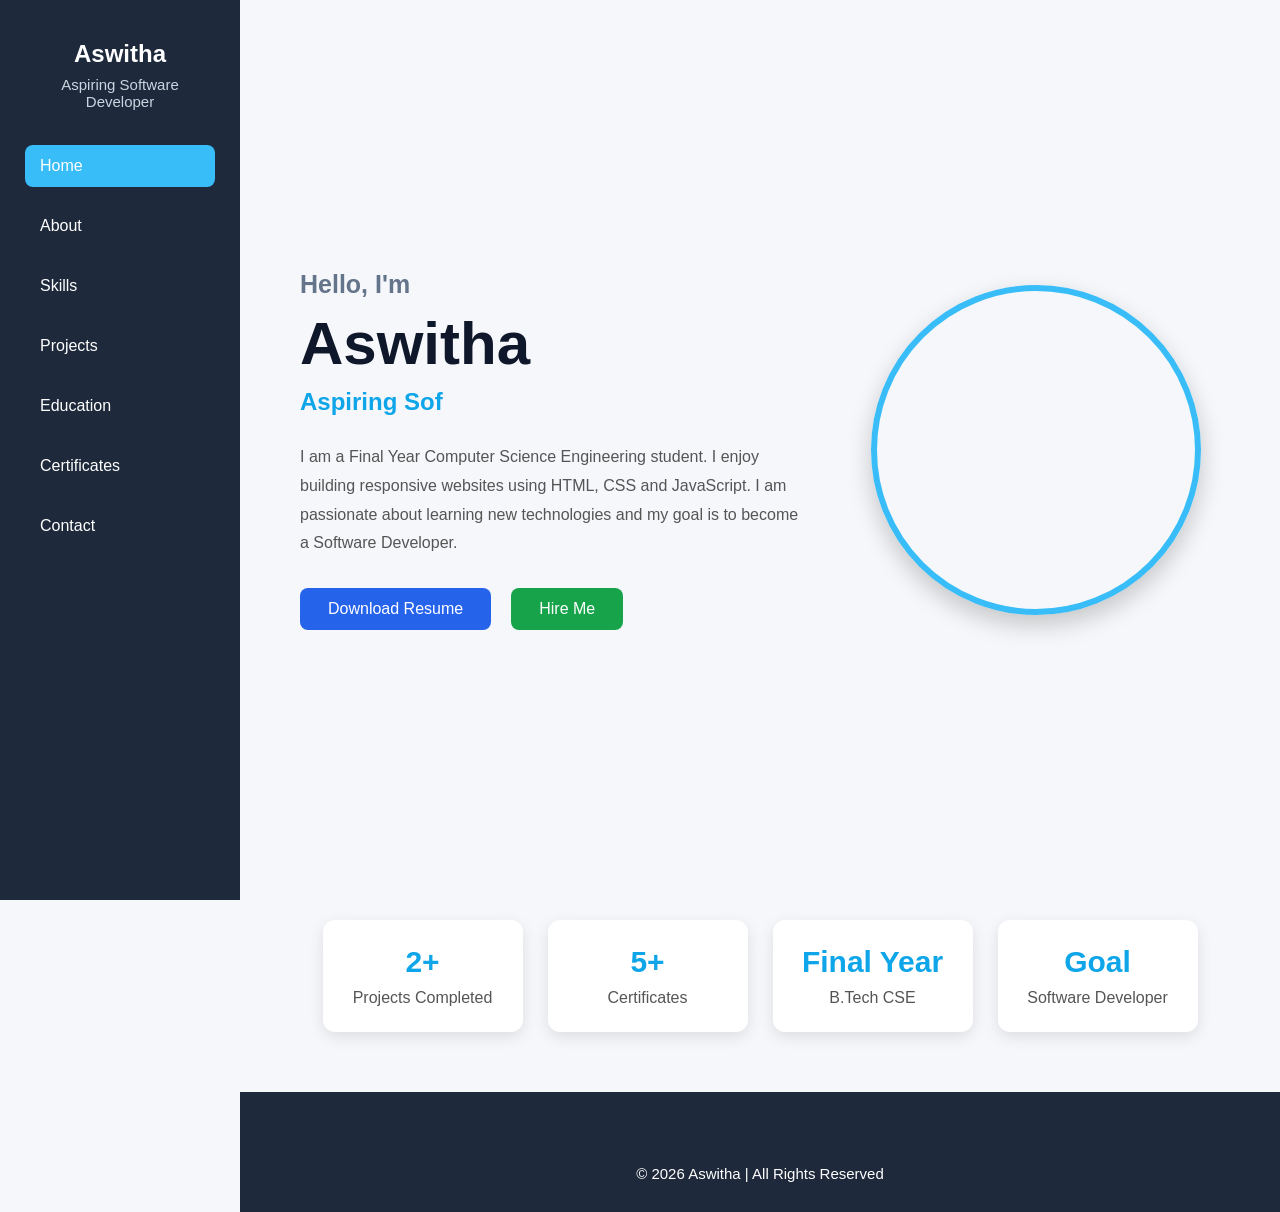
==== index.html @ d681589b "Add files via upload" ====
<!DOCTYPE html>
<html lang="en">

<head>

    <meta charset="UTF-8">
    <meta name="viewport" content="width=device-width, initial-scale=1.0">

    <title>Aswitha | Portfolio</title>

    <link rel="stylesheet" href="index.css">

</head>

<body>

    <!-- ================= Sidebar Starts ================= -->

    <div class="sidebar">

        <div class="profile">

            <h2>Aswitha</h2>

            <p>Aspiring Software Developer</p>

        </div>

        <ul>

            <li>
                <a href="index.html" class="active">
                    <i class="fa-solid fa-house"></i> Home
                </a>
            </li>

            <li>
                <a href="about.html">
                    <i class="fa-solid fa-user"></i> About
                </a>
            </li>

            <li>
                <a href="skills.html">
                    <i class="fa-solid fa-code"></i> Skills
                </a>
            </li>

            <li>
                <a href="projects.html">
                    <i class="fa-solid fa-folder-open"></i> Projects
                </a>
            </li>

            <li>
                <a href="education.html">
                    <i class="fa-solid fa-graduation-cap"></i> Education
                </a>
            </li>

            <li>
                <a href="certificates.html">
                    <i class="fa-solid fa-award"></i> Certificates
                </a>
            </li>

            <li>
                <a href="contact.html">
                    <i class="fa-solid fa-phone"></i> Contact
                </a>
            </li>

        </ul>

    </div>

    <!-- ================= Sidebar Ends ================= -->


    <!-- ================= Hero Section Starts ================= -->

    <section class="hero">

        <div class="hero-text">

            <h3>Hello, I'm</h3>

            <h1>Aswitha</h1>

            <h2 id="typing"></h2>

            <p>

                I am a Final Year Computer Science Engineering student.

                I enjoy building responsive websites using HTML, CSS and
                JavaScript.

                I am passionate about learning new technologies and my goal
                is to become a Software Developer.

            </p>

            <div class="buttons">

                <a href="assets/Resume.pdf.pdf" class="btn resume-btn">
                    Download Resume
                </a>

                <a href="contact.html" class="btn hire-btn">
                    Hire Me
                </a>

            </div>

        </div>

        <div class="hero-image">

            <img src="image/profile.jpg.jpeg" alt="Aswitha">

        </div>

    </section>

    <!-- ================= Hero Section Ends ================= -->


    <!-- ================= Cards Section Starts ================= -->

    <section class="cards">

        <div class="card">

            <h2>2+</h2>

            <p>Projects Completed</p>

        </div>

        <div class="card">

            <h2>5+</h2>

            <p>Certificates</p>

        </div>

        <div class="card">

            <h2>Final Year</h2>

            <p>B.Tech CSE</p>

        </div>

        <div class="card">

            <h2>Goal</h2>

            <p>Software Developer</p>

        </div>

    </section>
<!-- ================= Footer Starts ================= -->

    <footer>

        <div class="social-icons">

            <a href="#" title="GitHub">
                <i class="fa-brands fa-github"></i>
            </a>

            <a href="#" title="LinkedIn">
                <i class="fa-brands fa-linkedin"></i>
            </a>

            <a href="#" title="Instagram">
                <i class="fa-brands fa-instagram"></i>
            </a>

            <a href="#" title="Email">
                <i class="fa-solid fa-envelope"></i>
            </a>

        </div>

        <p>
            © 2026 Aswitha | All Rights Reserved
        </p>

    </footer>

    <!-- ================= Footer Ends ================= -->


    <!-- JavaScript -->
    <script src="script.js"></script>

</body>
</html>
---- index.css ----
/* ===================================
   RESET
=================================== */

*{
    margin:0;
    padding:0;
    box-sizing:border-box;
    font-family:Arial, Helvetica, sans-serif;
}

html{
    scroll-behavior:smooth;
}

body{
    background:#f5f7fa;
    color:#333;
}


/* ===================================
   SIDEBAR
=================================== */

.sidebar{

    position:fixed;

    left:0;

    top:0;

    width:240px;

    height:100vh;

    background:#1e293b;

    padding:25px;

}


/* Profile */

.profile{

    text-align:center;

    margin-bottom:35px;

}

.profile img{

    width:130px;

    height:130px;

    border-radius:50%;

    object-fit:cover;

    border:4px solid #38bdf8;

}

.profile h2{

    color:white;

    margin-top:15px;

}

.profile p{

    color:#cbd5e1;

    font-size:15px;

    margin-top:8px;

}


/* Sidebar Menu */

.sidebar ul{

    list-style:none;

}

.sidebar ul li{

    margin:18px 0;

}

.sidebar ul li a{

    display:block;

    color:white;

    text-decoration:none;

    padding:12px 15px;

    border-radius:8px;

    transition:0.3s;

}

.sidebar ul li a i{

    width:25px;

}

.sidebar ul li a:hover{

    background:#38bdf8;

}

.active{

    background:#38bdf8;

}


/* ===================================
   HERO SECTION
=================================== */

.hero{

    margin-left:240px;

    min-height:100vh;

    display:flex;

    justify-content:space-between;

    align-items:center;

    padding:60px;

}


/* Left Side */

.hero-text{

    width:55%;

}

.hero-text h3{

    color:#64748b;

    margin-bottom:10px;

    font-size:25px;

}

.hero-text h1{

    font-size:60px;

    color:#0f172a;

    margin-bottom:10px;

}

.hero-text h2{

    color:#0ea5e9;

    margin-bottom:20px;

    height:35px;

}

.hero-text p{

    line-height:1.8;

    color:#555;

    margin-bottom:30px;

}


/* Buttons */

.buttons{

    display:flex;

    gap:20px;

}

.btn{

    text-decoration:none;

    color:white;

    padding:12px 28px;

    border-radius:8px;

    transition:0.3s;

}

.resume-btn{

    background:#2563eb;

}

.resume-btn:hover{

    background:#1d4ed8;

}

.hire-btn{

    background:#16a34a;

}

.hire-btn:hover{

    background:#15803d;

}


/* Right Side */

.hero-image{

    width:40%;

    display:flex;

    justify-content:center;

}

.hero-image img{

    width:330px;

    height:330px;

    object-fit:cover;

    border-radius:50%;

    border:6px solid #38bdf8;

    box-shadow:0 10px 25px rgba(0,0,0,0.2);

}

/* ===================================
   CARDS SECTION
=================================== */

.cards{

    margin-left:240px;

    display:flex;

    justify-content:center;

    gap:25px;

    flex-wrap:wrap;

    padding:20px 50px 60px;

}

.card{

    width:200px;

    background:#ffffff;

    padding:25px;

    text-align:center;

    border-radius:12px;

    box-shadow:0 5px 15px rgba(0,0,0,0.1);

    transition:0.3s;

}

.card:hover{

    transform:translateY(-8px);

}

.card h2{

    color:#0ea5e9;

    font-size:30px;

    margin-bottom:10px;

}

.card p{

    color:#555;

    font-size:16px;

}


/* ===================================
   FOOTER
=================================== */

footer{

    margin-left:240px;

    text-align:center;

    padding:30px;

    background:#1e293b;

    color:white;

}

.social-icons{

    margin-bottom:15px;

}

.social-icons a{

    color:white;

    font-size:24px;

    margin:0 12px;

    transition:0.3s;

}

.social-icons a:hover{

    color:#38bdf8;

}

footer p{

    font-size:15px;

}


/* ===================================
   RESPONSIVE DESIGN
=================================== */

@media (max-width:768px){

    .sidebar{

        position:relative;

        width:100%;

        height:auto;

    }

    .hero{

        margin-left:0;

        flex-direction:column-reverse;

        text-align:center;

        padding:40px 20px;

    }

    .hero-text{

        width:100%;

    }

    .hero-text h1{

        font-size:40px;

    }

    .hero-image{

        width:100%;

        margin-bottom:30px;

    }

    .hero-image img{

        width:220px;

        height:220px;

    }

    .buttons{

        justify-content:center;

        flex-wrap:wrap;

    }

    .cards{

        margin-left:0;

        padding:30px 20px;

    }

    footer{

        margin-left:0;

    }
 .hero-image img{
    width:300px;
    height:300px;
    border-radius:50%;
    object-fit:cover;
}

}
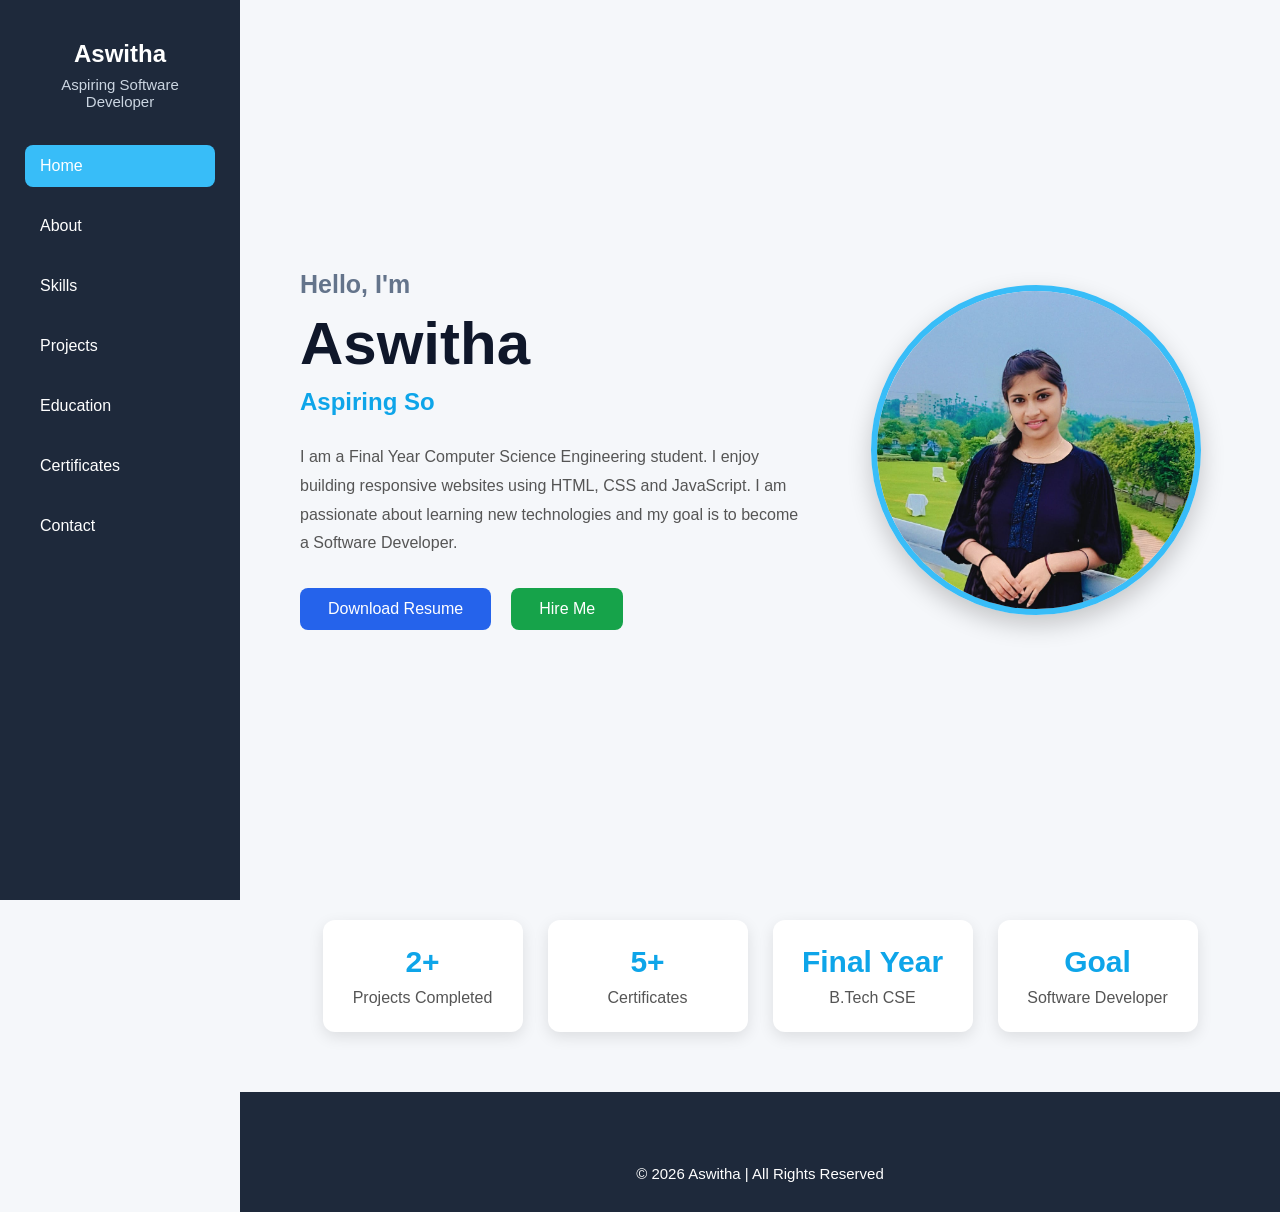
==== commit 558d9c30: "Fix HTML encoding issues in index.html" ====
--- a/index.html
+++ b/index.html
@@ -103,7 +103,7 @@
 
             <div class="buttons">
 
-                <a href="assets/Resume.pdf.pdf" class="btn resume-btn">
+                <a href="Resume.pdf.pdf" class="btn resume-btn">
                     Download Resume
                 </a>
 
@@ -117,7 +117,7 @@
 
         <div class="hero-image">
 
-            <img src="image/profile.jpg.jpeg" alt="Aswitha">
+            <img src="profile.jpg.jpeg" alt="Aswitha">
 
         </div>
 
@@ -200,4 +200,4 @@
     <script src="script.js"></script>
 
 </body>
-</html>+</html>
